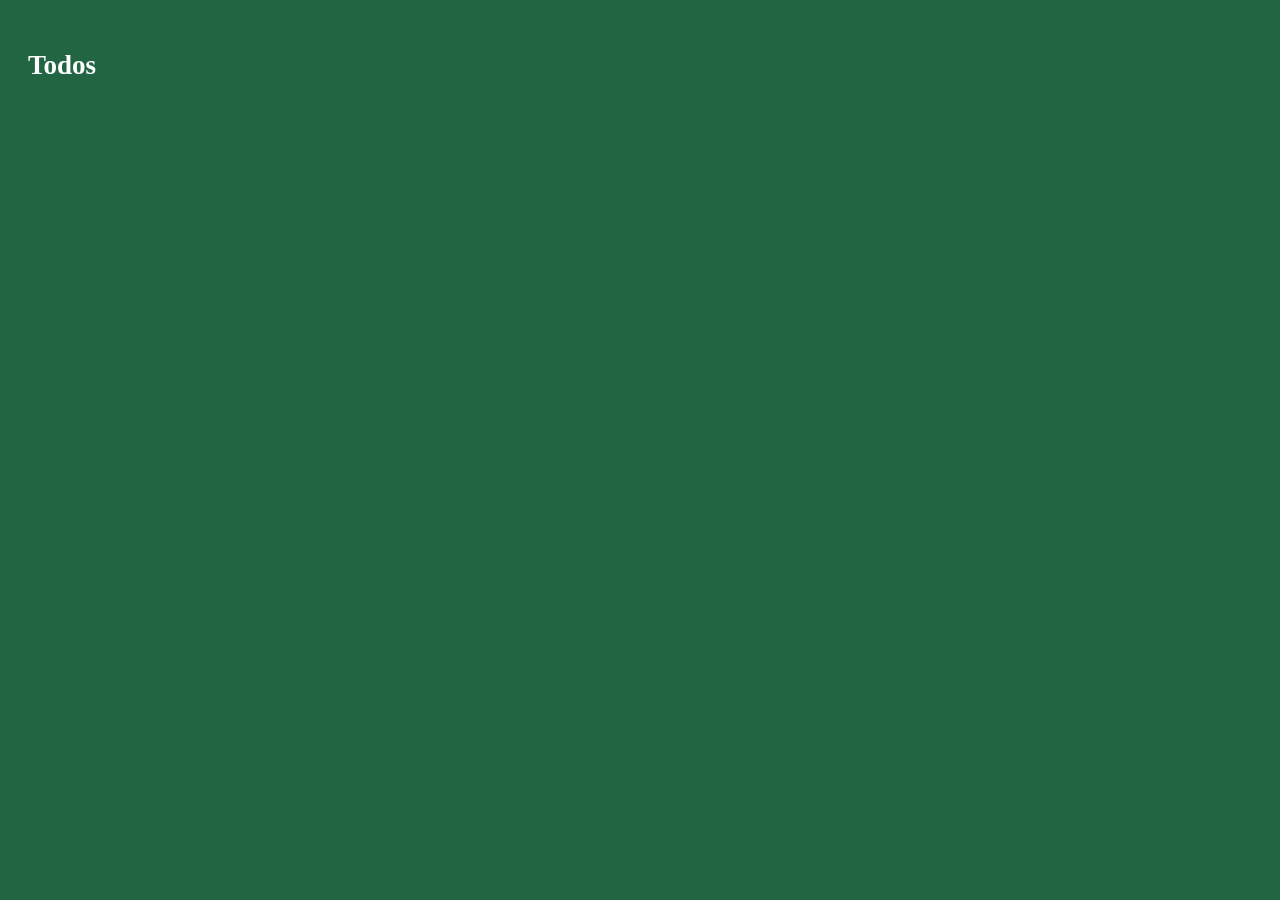
==== js230_todos/index.html @ b2189c70 "start todos exercise" ====
<!doctype html>
<html lang="en-US">
  <head>
    <title>Todo app</title>
    <meta charset="UTF-8" />
    <link rel="stylesheet" href="app.css" />
  </head>
  <body>
    <h2>Todos</h2>
    <div id="languages">
    </div>
    <script src="./app.js"></script>
  </body>
</html>
---- js230_todos/app.css ----
body {
  background: #226543;
  padding: 20px;
  color: #000;
  font-size: 18px;
}

h2 {
  color: #fff;
}

.todos {
  list-style: none;
  width: 600px;
}

.todos li {
  padding: 16px 20px 0 20px;
  box-sizing: border-box;
  background: #fff;
  color: #222;
  height: 50px;
  margin-bottom: 20px;
  text-indent: 0;
  border-radius: 5px;
  position: relative;
}
.confirm_prompt {
  display: none;
  width: 500px;
  height: 150px;
  position: absolute;
  z-index: 10;
  top: 150px;
  left: 50%;
  margin-left: -200px;
  border: 1px solid #ccc;
  background: #eee;
  border-radius: 4px;
  box-sizing: border-box;
  padding: 20px;
}

.confirm_prompt .actions {
  position: absolute;
  right: 20px;
  bottom: 10px;
}

.confirm_prompt .actions a {
  display: inline-block;
  width: 60px;
  height: 25px;
  text-align: center;
  padding-top: 8px;
  border-radius: 4px;
  text-decoration: none;
  color: #fff;
}

a.confirm_yes {
  background: #9f1331;
}

a.confirm_no {
  background: #289f37;
}

.overlay {
  display: none;
  position: absolute;
  z-index: 5;
  top: 0px;
  left: 0px;
  right: 0px;
  bottom: 0px;
  background: rgba(0, 0, 0, 0.3);
}

.show {
  display: block;
}

span.remove {
  width: 20px;
  height: 20px;
  position: absolute;
  display: inline-block;
  overflow: hidden;
  transform: rotate(45deg);
  right: 20px;
  cursor: pointer;
}

span.remove:hover {
  width: 24px;
  height: 24px;
}

span.remove:before, span.remove:after {
  background: #ec5555;
  content: "";
  position: absolute;
}
span.remove:before {
  height: 3px;
  top: 50%;
  right: 0;
  left: 0;
  margin-top: -1px;
}
span.remove:after {
  width: 3px;
  left: 50%;
  top: 0;
  bottom: 0;
  margin-left: -1px;
}
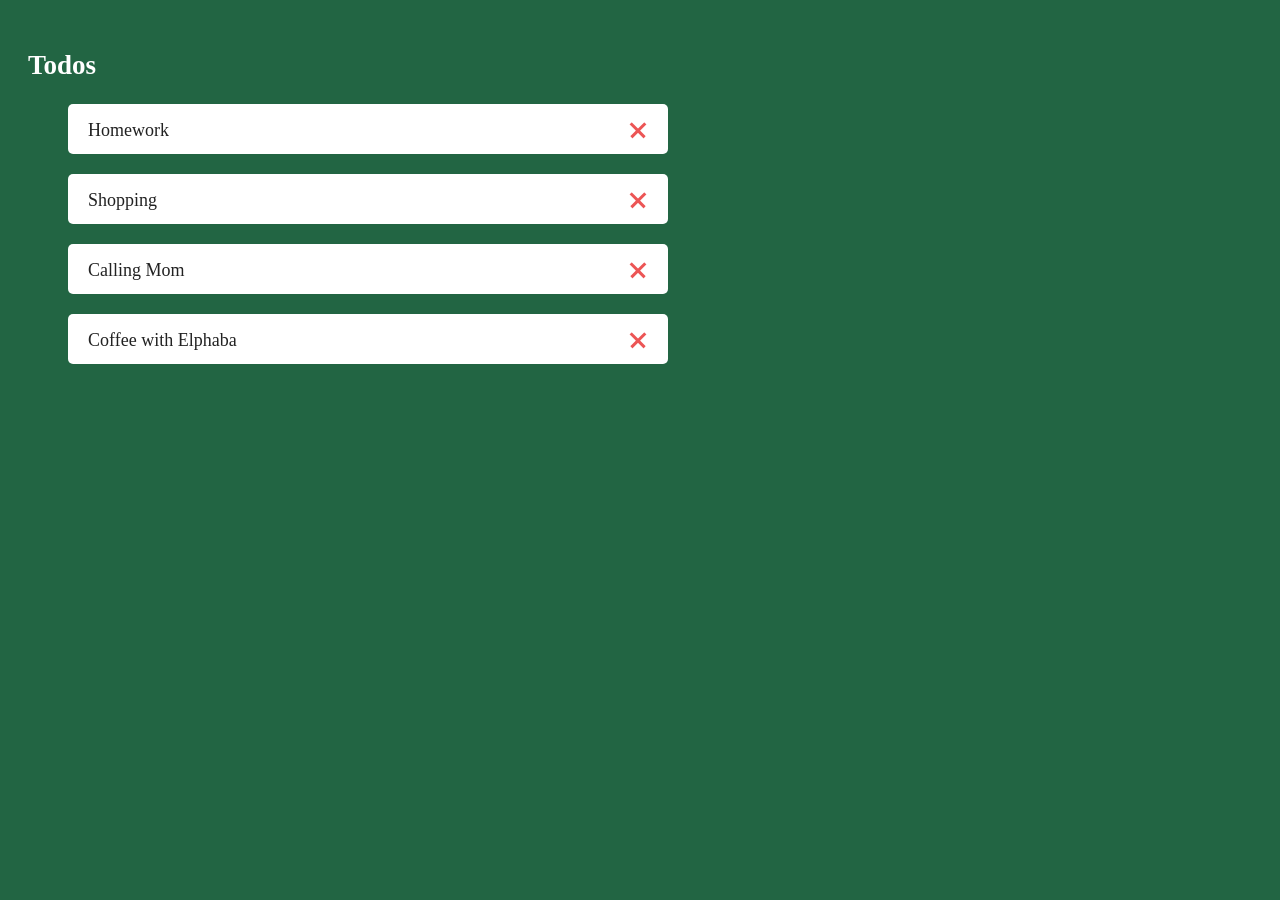
==== commit f014f01f: "create confirmation prompt" ====
--- a/js230_todos/index.html
+++ b/js230_todos/index.html
@@ -7,8 +7,9 @@
   </head>
   <body>
     <h2>Todos</h2>
-    <div id="languages">
-    </div>
+    <ul class="todos">
+    <div class="confirm_prompt">
+    </ul>
     <script src="./app.js"></script>
   </body>
 </html>
